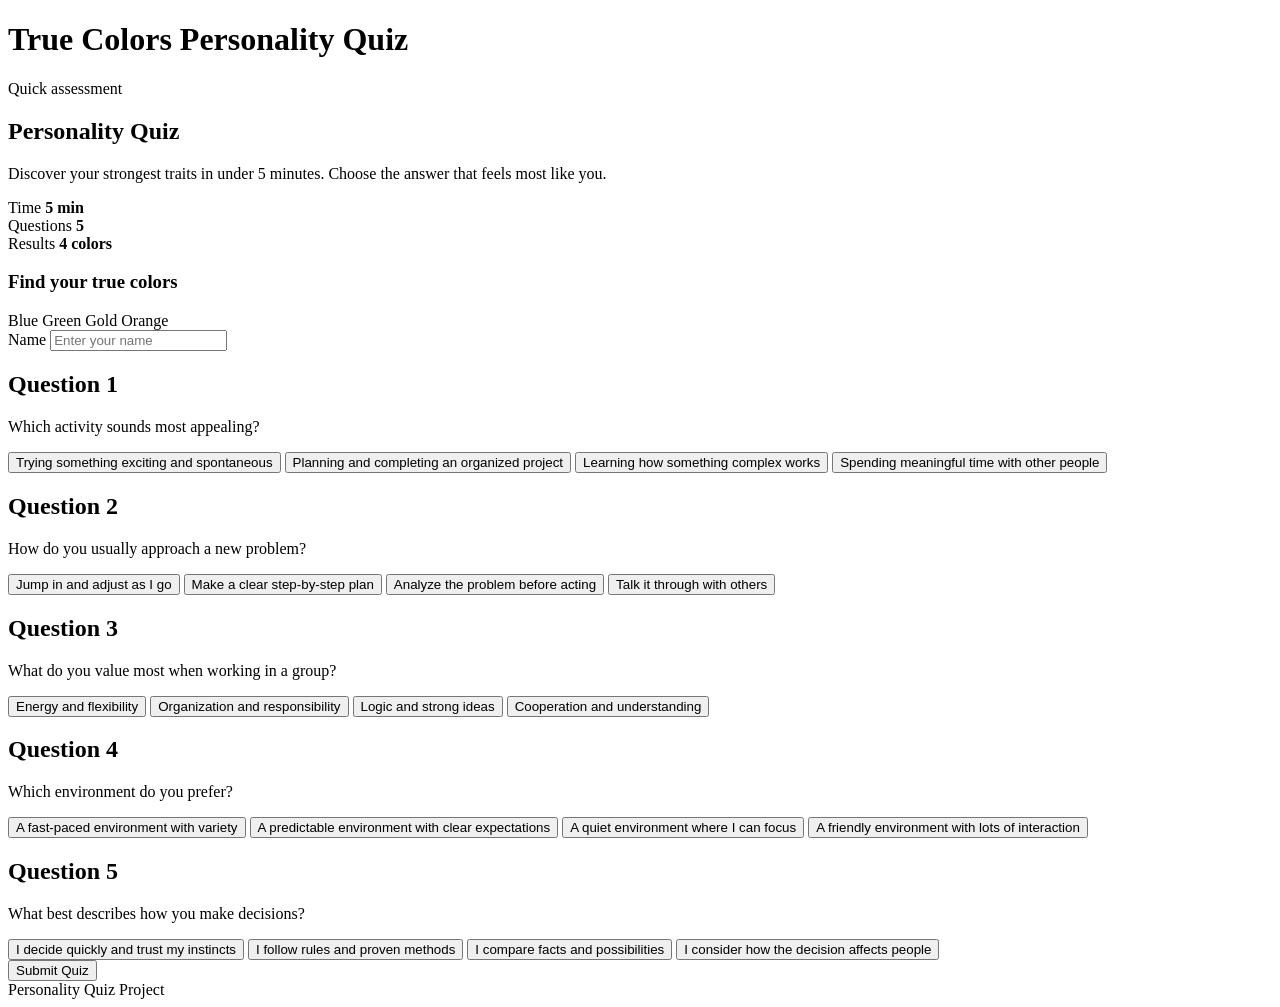
==== src/personality_quiz/templates/quiz.html @ d7643613 "Added templates to repo" ====
<!DOCTYPE html>
<html lang="en">
<head>
    <meta charset="UTF-8">
    <meta name="viewport" content="width=device-width, initial-scale=1.0">
    <title>True Colors Personality Quiz</title>
    <link rel="stylesheet" href="styles.css">
</head>

<body>
    <header>
        <h1>True Colors Personality Quiz</h1>
    </header>
    <main class="quiz-main">
        <section class="quiz-heading">
            <p class="eyebrow">Quick assessment</p>
            <h2>Personality Quiz</h2>
            <p>
                Discover your strongest traits in under 5 minutes. Choose the answer that feels most like you.
            </p>
        </section>

        <section class="quiz-summary" aria-label="Quiz summary">
            <div class="stat-card">
                <span class="stat-label">Time</span>
                <strong>5 min</strong>
            </div>
            <div class="stat-card">
                <span class="stat-label">Questions</span>
                <strong>5</strong>
            </div>
            <div class="stat-card">
                <span class="stat-label">Results</span>
                <strong>4 colors</strong>
            </div>
        </section>

        <section class="color-banner" aria-label="Color personality categories">
            <h3>Find your true colors</h3>
            <div class="color-legend">
                <span class="color-pill blue">Blue</span>
                <span class="color-pill green">Green</span>
                <span class="color-pill gold">Gold</span>
                <span class="color-pill orange">Orange</span>
            </div>
        </section>

        <section class="name-section">
            <label for="name">Name</label>
            <input type="text" id="name" name="name" placeholder="Enter your name">
        </section>
            <section class="question-card">
                <h2>Question 1</h2>
                <p>Which activity sounds most appealing?</p>

                <div class="choices">
                    <button type="button" class="choice-button">Trying something exciting and spontaneous</button>
                    <button type="button" class="choice-button">Planning and completing an organized project</button>
                    <button type="button" class="choice-button">Learning how something complex works</button>
                    <button type="button" class="choice-button">Spending meaningful time with other people</button>
                </div>
            </section>

            <section class="question-card">
                <h2>Question 2</h2>
                <p>How do you usually approach a new problem?</p>

                <div class="choices">
                    <button type="button" class="choice-button">Jump in and adjust as I go</button>
                    <button type="button" class="choice-button">Make a clear step-by-step plan</button>
                    <button type="button" class="choice-button">Analyze the problem before acting</button>
                    <button type="button" class="choice-button">Talk it through with others</button>
                </div>
            </section>

            <section class="question-card">
                <h2>Question 3</h2>
                <p>What do you value most when working in a group?</p>

                <div class="choices">
                    <button type="button" class="choice-button">Energy and flexibility</button>
                    <button type="button" class="choice-button">Organization and responsibility</button>
                    <button type="button" class="choice-button">Logic and strong ideas</button>
                    <button type="button" class="choice-button">Cooperation and understanding</button>
                </div>
            </section>

            <section class="question-card">
                <h2>Question 4</h2>
                <p>Which environment do you prefer?</p>

                <div class="choices">
                    <button type="button" class="choice-button">A fast-paced environment with variety</button>
                    <button type="button" class="choice-button">A predictable environment with clear expectations</button>
                    <button type="button" class="choice-button">A quiet environment where I can focus</button>
                    <button type="button" class="choice-button">A friendly environment with lots of interaction</button>
                </div>
            </section>

            <section class="question-card">
                <h2>Question 5</h2>
                <p>What best describes how you make decisions?</p>

                <div class="choices">
                    <button type="button" class="choice-button">I decide quickly and trust my instincts</button>
                    <button type="button" class="choice-button">I follow rules and proven methods</button>
                    <button type="button" class="choice-button">I compare facts and possibilities</button>
                    <button type="button" class="choice-button">I consider how the decision affects people</button>
                </div>
            </section>

        <div class="submit-area">
            <button type="button" class="submit-button">Submit Quiz</button>
        </div>
    </main>

    <footer>
        Personality Quiz Project
    </footer>
</body>
</html>
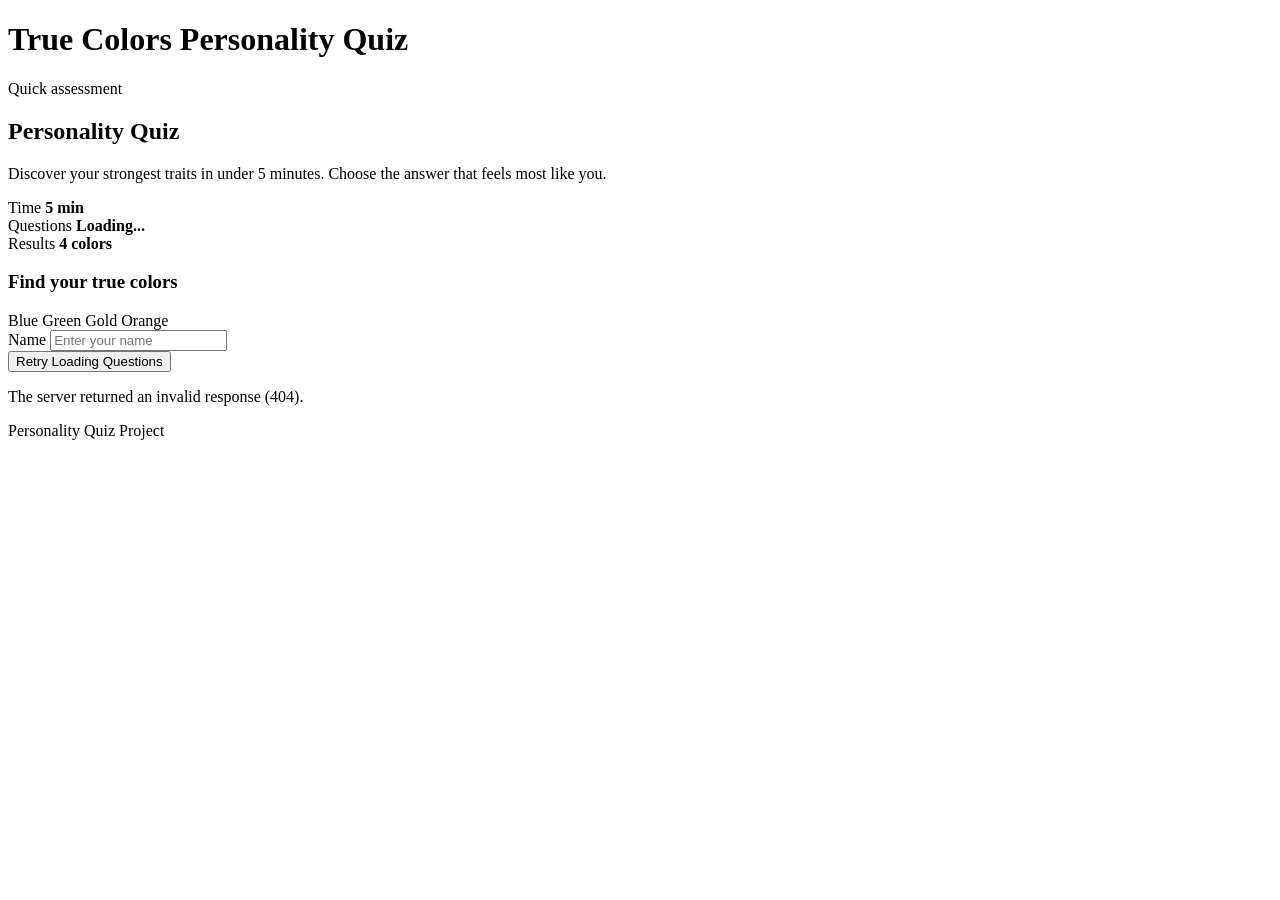
==== commit 2bf22713: "Add True Colors logo and update styles for improved UI and quiz functionality" ====
--- a/src/personality_quiz/templates/quiz.html
+++ b/src/personality_quiz/templates/quiz.html
@@ -4,7 +4,7 @@
     <meta charset="UTF-8">
     <meta name="viewport" content="width=device-width, initial-scale=1.0">
     <title>True Colors Personality Quiz</title>
-    <link rel="stylesheet" href="styles.css">
+    <link rel="stylesheet" href="{{ url_for('static', filename='styles.css') }}">
 </head>
 
 <body>
@@ -27,7 +27,7 @@
             </div>
             <div class="stat-card">
                 <span class="stat-label">Questions</span>
-                <strong>5</strong>
+                <strong id="question-count">Loading...</strong>
             </div>
             <div class="stat-card">
                 <span class="stat-label">Results</span>
@@ -47,75 +47,241 @@
 
         <section class="name-section">
             <label for="name">Name</label>
-            <input type="text" id="name" name="name" placeholder="Enter your name">
-        </section>
-            <section class="question-card">
-                <h2>Question 1</h2>
-                <p>Which activity sounds most appealing?</p>
-
-                <div class="choices">
-                    <button type="button" class="choice-button">Trying something exciting and spontaneous</button>
-                    <button type="button" class="choice-button">Planning and completing an organized project</button>
-                    <button type="button" class="choice-button">Learning how something complex works</button>
-                    <button type="button" class="choice-button">Spending meaningful time with other people</button>
-                </div>
-            </section>
-
-            <section class="question-card">
-                <h2>Question 2</h2>
-                <p>How do you usually approach a new problem?</p>
-
-                <div class="choices">
-                    <button type="button" class="choice-button">Jump in and adjust as I go</button>
-                    <button type="button" class="choice-button">Make a clear step-by-step plan</button>
-                    <button type="button" class="choice-button">Analyze the problem before acting</button>
-                    <button type="button" class="choice-button">Talk it through with others</button>
-                </div>
-            </section>
-
-            <section class="question-card">
-                <h2>Question 3</h2>
-                <p>What do you value most when working in a group?</p>
-
-                <div class="choices">
-                    <button type="button" class="choice-button">Energy and flexibility</button>
-                    <button type="button" class="choice-button">Organization and responsibility</button>
-                    <button type="button" class="choice-button">Logic and strong ideas</button>
-                    <button type="button" class="choice-button">Cooperation and understanding</button>
-                </div>
-            </section>
-
-            <section class="question-card">
-                <h2>Question 4</h2>
-                <p>Which environment do you prefer?</p>
-
-                <div class="choices">
-                    <button type="button" class="choice-button">A fast-paced environment with variety</button>
-                    <button type="button" class="choice-button">A predictable environment with clear expectations</button>
-                    <button type="button" class="choice-button">A quiet environment where I can focus</button>
-                    <button type="button" class="choice-button">A friendly environment with lots of interaction</button>
-                </div>
-            </section>
-
-            <section class="question-card">
-                <h2>Question 5</h2>
-                <p>What best describes how you make decisions?</p>
-
-                <div class="choices">
-                    <button type="button" class="choice-button">I decide quickly and trust my instincts</button>
-                    <button type="button" class="choice-button">I follow rules and proven methods</button>
-                    <button type="button" class="choice-button">I compare facts and possibilities</button>
-                    <button type="button" class="choice-button">I consider how the decision affects people</button>
-                </div>
-            </section>
+            <input type="text" id="name" name="name" placeholder="Enter your name" maxlength="100" autocomplete="name" required>
+        </section>
+        <div class="question-list" aria-live="polite">
+            <p>Loading quiz questions...</p>
+        </div>
 
         <div class="submit-area">
-            <button type="button" class="submit-button">Submit Quiz</button>
+            <button type="button" class="submit-button" disabled>Loading Questions...</button>
+            <p class="quiz-error" role="alert" hidden></p>
         </div>
     </main>
 
     <footer>
         Personality Quiz Project
     </footer>
+
+    <script>
+        const nameInput = document.querySelector("#name");
+        const questionList = document.querySelector(".question-list");
+        const submitButton = document.querySelector(".submit-button");
+        const quizError = document.querySelector(".quiz-error");
+        const questionCount = document.querySelector("#question-count");
+        const selectedAnswers = new Map();
+        let questions = [];
+
+        async function requestJson(url, options) {
+            let response;
+            try {
+                response = await fetch(url, options);
+            } catch {
+                throw new Error("Could not connect to the quiz service. Check your connection and try again.");
+            }
+
+            let data;
+            try {
+                data = await response.json();
+            } catch {
+                throw new Error(`The server returned an invalid response (${response.status}).`);
+            }
+
+            if (!response.ok) {
+                if (response.status === 503 || data?.status === "unavailable") {
+                    throw new Error("The quiz service cannot reach its database. Check that MySQL is running and the database settings are correct, then try again.");
+                }
+                throw new Error(data?.error?.message || `Request failed (${response.status}).`);
+            }
+            return data;
+        }
+
+        function validateQuestions(data) {
+            if (!data || !Array.isArray(data.questions) || data.questions.length === 0) {
+                throw new Error("No quiz questions are available right now.");
+            }
+
+            const questionIds = new Set();
+            for (const question of data.questions) {
+                if (
+                    !Number.isInteger(question.questionId) ||
+                    question.questionId < 1 ||
+                    typeof question.questionText !== "string" ||
+                    !question.questionText.trim() ||
+                    !Array.isArray(question.answers) ||
+                    question.answers.length === 0 ||
+                    questionIds.has(question.questionId)
+                ) {
+                    throw new Error("The server returned invalid quiz questions.");
+                }
+
+                questionIds.add(question.questionId);
+                const answerIds = new Set();
+                for (const answer of question.answers) {
+                    if (
+                        !Number.isInteger(answer.answerId) ||
+                        answer.answerId < 1 ||
+                        typeof answer.answerText !== "string" ||
+                        !answer.answerText.trim() ||
+                        answerIds.has(answer.answerId)
+                    ) {
+                        throw new Error("The server returned invalid answer choices.");
+                    }
+                    answerIds.add(answer.answerId);
+                }
+            }
+            return data.questions;
+        }
+
+        function renderQuestions() {
+            const fragment = document.createDocumentFragment();
+            questions.forEach((question, index) => {
+                const card = document.createElement("section");
+                card.className = "question-card";
+                card.dataset.questionId = question.questionId;
+
+                const heading = document.createElement("h2");
+                heading.textContent = `Question ${index + 1}`;
+                card.append(heading);
+
+                const prompt = document.createElement("p");
+                prompt.textContent = question.questionText;
+                card.append(prompt);
+
+                const choices = document.createElement("div");
+                choices.className = "choices";
+                for (const answer of question.answers) {
+                    const button = document.createElement("button");
+                    button.type = "button";
+                    button.className = "choice-button";
+                    button.dataset.answerId = answer.answerId;
+                    button.setAttribute("aria-pressed", "false");
+                    button.textContent = answer.answerText;
+                    choices.append(button);
+                }
+                card.append(choices);
+                fragment.append(card);
+            });
+            questionList.replaceChildren(fragment);
+            questionCount.textContent = String(questions.length);
+        }
+
+        async function loadQuestions() {
+            submitButton.disabled = true;
+            submitButton.textContent = "Loading Questions...";
+            quizError.hidden = true;
+            questionList.replaceChildren(document.createTextNode("Loading quiz questions..."));
+
+            try {
+                questions = validateQuestions(await requestJson("/questions"));
+                selectedAnswers.clear();
+                renderQuestions();
+                submitButton.disabled = false;
+                submitButton.textContent = "Submit Quiz";
+            } catch (error) {
+                questionList.replaceChildren();
+                quizError.textContent = error instanceof Error
+                    ? error.message
+                    : "Unable to load quiz questions. Please try again.";
+                quizError.hidden = false;
+                submitButton.disabled = false;
+                submitButton.textContent = "Retry Loading Questions";
+            }
+        }
+
+        questionList.addEventListener("click", (event) => {
+            if (!(event.target instanceof Element)) {
+                return;
+            }
+            const button = event.target.closest(".choice-button");
+            if (!button) {
+                return;
+            }
+
+            const card = button.closest(".question-card");
+            const questionId = Number(card.dataset.questionId);
+            const answerId = Number(button.dataset.answerId);
+            selectedAnswers.set(questionId, answerId);
+            for (const choice of card.querySelectorAll(".choice-button")) {
+                choice.setAttribute("aria-pressed", String(choice === button));
+            }
+            quizError.hidden = true;
+        });
+
+        nameInput.addEventListener("input", () => {
+            if (nameInput.value.trim()) {
+                quizError.hidden = true;
+            }
+        });
+
+        submitButton.addEventListener("click", async () => {
+            if (questions.length === 0) {
+                await loadQuestions();
+                return;
+            }
+
+            const personName = nameInput.value.trim();
+            if (!personName) {
+                quizError.textContent = "Enter your name before submitting.";
+                quizError.hidden = false;
+                nameInput.focus();
+                return;
+            }
+            if (personName.length > 100) {
+                quizError.textContent = "Your name must be 100 characters or fewer.";
+                quizError.hidden = false;
+                nameInput.focus();
+                return;
+            }
+            if (selectedAnswers.size !== questions.length) {
+                quizError.textContent = "Please select one answer for every question.";
+                quizError.hidden = false;
+                const unanswered = questions.find((question) => !selectedAnswers.has(question.questionId));
+                questionList.querySelector(
+                    `.question-card[data-question-id="${unanswered.questionId}"]`
+                ).scrollIntoView({ behavior: "smooth", block: "center" });
+                return;
+            }
+
+            submitButton.disabled = true;
+            submitButton.textContent = "Submitting...";
+            nameInput.disabled = true;
+            questionList.querySelectorAll(".choice-button").forEach((button) => {
+                button.disabled = true;
+            });
+            quizError.hidden = true;
+
+            try {
+                const result = await requestJson("/quiz-results", {
+                    method: "POST",
+                    headers: { "Content-Type": "application/json" },
+                    body: JSON.stringify({
+                        personName,
+                        selectedAnswers: questions.map((question) => ({
+                            questionId: question.questionId,
+                            answerId: selectedAnswers.get(question.questionId),
+                        })),
+                    }),
+                });
+                if (!result || !Number.isInteger(result.resultId) || result.resultId < 1) {
+                    throw new Error("The server did not return a valid quiz result.");
+                }
+                window.location.assign(`/results?resultId=${encodeURIComponent(result.resultId)}`);
+            } catch (error) {
+                quizError.textContent = error instanceof Error
+                    ? error.message
+                    : "Unable to submit your quiz. Please try again.";
+                quizError.hidden = false;
+                submitButton.disabled = false;
+                submitButton.textContent = "Submit Quiz";
+                nameInput.disabled = false;
+                questionList.querySelectorAll(".choice-button").forEach((button) => {
+                    button.disabled = false;
+                });
+            }
+        });
+
+        loadQuestions();
+    </script>
 </body>
-</html>+</html>
